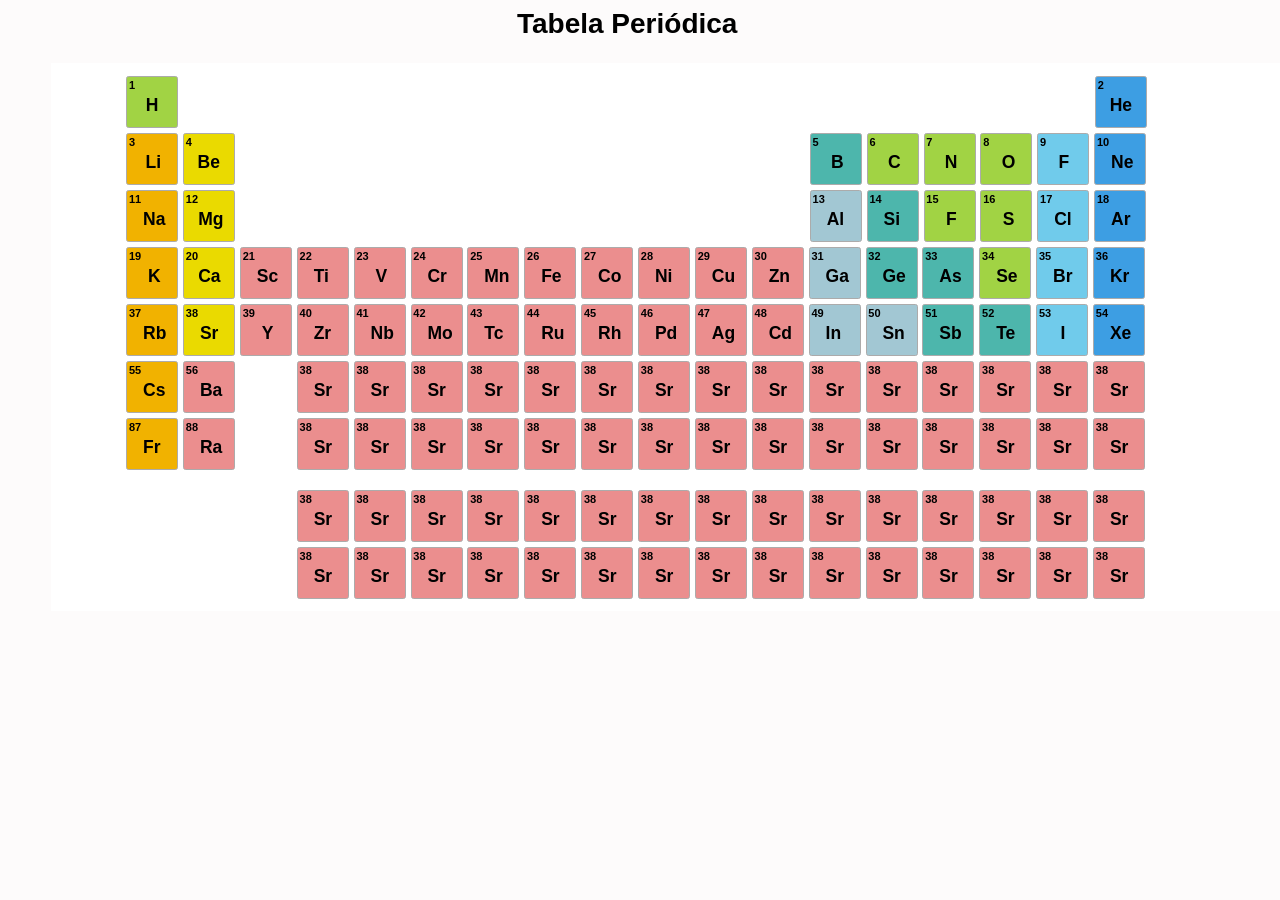
==== index.html @ c2a721d7 "20:00" ====
<html>
<html lang="pt-br">
<head>
    <meta charset="UTF-8">
    </script>
    <link rel="stylesheet" href="styles.css">
    <link rel="preconnect" href="https://fonts.googleapis.com">
    <link rel="preconnect" href="https://fonts.gstatic.com" crossorigin>
    <link href="https://fonts.googleapis.com/css2?family=Roboto:wght@300&display=swap" rel="stylesheet">
    <title>Elementos Quimicos</title>
</head> <!---Head-->
<body>
    <body oncontextmenu="return false" ondragstart="return false" onselectstart="return false"></body>
    <section> 
        <H1>Tabela Periódica</H1>
    </section> <!--Título H1-->
    
<section style="text-align: left;" > 
    <section  Id="Slide" style="background-color: white;" id="tabela" >
<div style="margin-left:6%;margin-top: 1%;margin-bottom: 1%;margin-right: 6%;">
        <div id="naometais">
            <div id="numero">1</div>
            <div style="left: 15%;"  id="unico">H</div>
        </div> <!--Hidrogenio-->
<div id="quadradobranco1">
            <div id="numero"> </div>
            <div id="unico"> </div>
</div> <!--Espaçamento horizontal--->
        <div id="gasesnobres">
            <div id="numero">2</div>
            <div style="left: 5.5%;" id="Elemento">He</div>
        </div><!--Lítio-->
<p style="font-size: 5px;"></p>
    <div>
        <div id="metaisalcalinos">
            <div id="numero">3</div>
            <div id="Li">Li</div>
        </div><!--Lítio-->
        <div id="metaisalcalino-terrosos">
            <div id="numero">4</div>
            <div style="left: 5%;"  id="Be">Be</div>
        </div><!--Berílio-->
    <div id="quadradobranco2">
        <div id="numero"> </div>
        <div id="unico"> </div>
    </div> <!--Segundo espaçamento-->
    <div id="semimetais">
        <div id="numero">5</div>
        <div id="Unico">B</div>
    </div> <!--Boro-->
    <div id="naometais">
        <div id="numero">6</div>
        <div id="unico">C</div>
    </div> <!--Carbono-->
    <div id="naometais">
        <div id="numero">7</div>
        <div id="unico">N</div>
    </div> <!--Nitrogenio-->
    <div id="naometais">
        <div id="numero">8</div>
        <div id="unico">O</div>
    </div> <!--Oxigenio-->
    <div id="halogenios">
        <div id="numero">9</div>
        <div id="unico">F</div>
    </div> <!--Flúor-->
    <div id="gasesnobres">
        <div id="numero">10</div>
        <div id="Elemento">Ne</div>
    </div> <!--Neônio-->
</div>
<p style="font-size: 5px;"></p><!--espaçamento-->
<div id="lado" style="display: block;">
    <div id="metaisalcalinos">
        <div id="numero">11</div>
        <div id="Elemento">Na</div>
    </div> <!--Sódio-->
    <div id="metaisalcalino-terrosos">
        <div id="numero">12</div>
        <div style="left: -6%;" id="Elemento">Mg</div>
    </div><!---Magnésio-->
<div id="quadradobranco2">
        <div id="numero"> </div>
        <div id="unico"> </div>
    </div> <!--Terceiro espaçamento-->
    <div id="outrosmetais">
        <div id="numero">13</div>
        <div id="Elemento">Al</div>
    </div><!---Aluminio-->
    <div id="semimetais">
        <div id="numero">14</div>
        <div id="Elemento">Si</div>
    </div><!---Silício-->
    <div id="naometais">
        <div id="numero">15</div>
        <div style="left: 8.6%;" id="unico">F</div>
    </div><!---Fósforo-->
    <div id="naometais">
        <div id="numero">16</div>
        <div style="left: 8.6%;" id="unico">S</div>
    </div><!---Enxofre-->
    <div id="halogenios">
        <div id="numero">17</div>
        <div id="Elemento">Cl</div>
    </div><!---Cloro-->
    <div id="gasesnobres">
        <div id="numero">18</div>
        <div id="Elemento">Ar</div>
    </div><!---Argônio-->
    <p style="font-size: 5px;"></p>
<p style="font-size: 5px;"></p><!--espaçamento-->
    <div id="metaisalcalinos">
        <div id="numero">19</div>
        <div style="left: 7.6%;" id="unico">K</div>
    </div><!--Potássio-->
    <div id="metaisalcalino-terrosos">
        <div id="numero">20</div>
        <div style="left: -6%;"  id="Elemento">Ca</div>
    </div><!---Cálcio-->
    <div id="metaisdetransicao">
        <div id="numero">21</div>
        <div id="Elemento">Sc</div>
    </div><!---Encândio-->
    <div id="metaisdetransicao">
        <div id="numero">22</div>
        <div id="Elemento">Ti</div>
    </div><!---Titanio-->
    <div id="metaisdetransicao">
        <div id="numero">23</div>
        <div style="left: 7.6%;" id="unico">V</div>
    </div><!---Vanádio-->
    <div id="metaisdetransicao">
        <div id="numero">24</div>
        <div id="Elemento">Cr</div>
    </div><!---Cromo-->
    <div id="metaisdetransicao">
        <div id="numero">25</div>
        <div id="Elemento">Mn</div>
    </div><!---Maganês-->
    <div id="metaisdetransicao">
        <div id="numero">26</div>
        <div id="Elemento">Fe</div>
    </div><!---Ferro-->
    <div id="metaisdetransicao">
        <div id="numero">27</div>
        <div id="Elemento">Co</div>
    </div><!---Cobalto-->
    <div id="metaisdetransicao">
        <div id="numero">28</div>
        <div id="Elemento">Ni</div>
    </div><!---Níquel-->
    <div id="metaisdetransicao">
        <div id="numero">29</div>
        <div id="Elemento">Cu</div>
    </div><!---Cobre-->
    <div id="metaisdetransicao">
        <div id="numero">30</div>
        <div id="Elemento">Zn</div>
    </div><!---Zinco-->
    <div id="outrosmetais">
        <div id="numero">31</div>
        <div id="Elemento">Ga</div>
    </div><!---Gálio-->
    <div id="semimetais">
        <div id="numero">32</div>
        <div id="Elemento">Ge</div>
    </div><!---Germanio-->
    <div id="semimetais">
        <div id="numero">33</div>
        <div id="Elemento">As</div>
    </div><!---Arsênio-->
    <div id="naometais">
        <div id="numero">34</div>
        <div id="Elemento">Se</div>
    </div><!---Selênio-->
    <div id="halogenios">
        <div id="numero">35</div>
        <div id="Elemento">Br</div>
    </div><!---Bromo-->
    <div id="gasesnobres">
        <div id="numero">36</div>
        <div id="Elemento">Kr</div>
    </div><!---Criptônio-->
<p style="font-size: 5px;"></p><!--espaçamento-->
    <div id="metaisalcalinos">
        <div id="numero">37</div>
        <div id="Elemento">Rb</div>
    </div><!--Rubidio-->
    <div id="metaisalcalino-terrosos">
        <div id="numero">38</div>
        <div id="Elemento">Sr</div>
    </div><!---Estrôncio-->
    <div id="metaisdetransicao">
        <div id="numero">39</div>
        <div style="left: 7.6%;" id="unico">Y</div>
    </div><!---Ítrio-->
    <div id="metaisdetransicao">
        <div id="numero">40</div>
        <div id="Elemento">Zr</div>
    </div><!---Zircônio-->
    <div id="metaisdetransicao">
        <div id="numero">41</div>
        <div id="Elemento">Nb</div>
    </div><!---nióbio-->
    <div id="metaisdetransicao">
        <div id="numero">42</div>
        <div id="Elemento">Mo</div>
    </div><!---Molibdênio-->
    <div id="metaisdetransicao">
        <div id="numero">43</div>
        <div id="Elemento">Tc</div>
    </div><!---Tecnésio-->
    <div id="metaisdetransicao">
        <div id="numero">44</div>
        <div id="Elemento">Ru</div>
    </div><!---Rutênio-->
    <div id="metaisdetransicao">
        <div id="numero">45</div>
        <div id="Elemento">Rh</div>
    </div><!---Ródio-->
    <div id="metaisdetransicao">
        <div id="numero">46</div>
        <div id="Elemento">Pd</div>
    </div><!---Paládio-->
    <div id="metaisdetransicao">
        <div id="numero">47</div>
        <div id="Elemento">Ag</div>
    </div><!---Prata-->
    <div id="metaisdetransicao">
        <div id="numero">48</div>
        <div id="Elemento">Cd</div>
    </div><!---Cádmio-->
    <div id="outrosmetais">
        <div id="numero">49</div>
        <div id="Elemento">In</div>
    </div><!---Índio-->
    <div id="outrosmetais">
        <div id="numero">50</div>
        <div id="Elemento">Sn</div>
    </div><!---Estânho-->
    <div id="semimetais">
        <div id="numero">51</div>
        <div id="Elemento">Sb</div>
    </div><!---Antimônio-->
    <div id="semimetais">
        <div id="numero">52</div>
        <div id="Elemento">Te</div>
    </div><!---Telúrio-->
    <div id="halogenios">
        <div id="numero">53</div>
        <div style="left: 12.5%" id="unico">I</div>
    </div><!---Iodo-->
    <div id="gasesnobres">
        <div id="numero">54</div>
        <div id="Elemento">Xe</div>
    </div><!---Xenônio-->

<p style="font-size: 5px;"></p><!--espaçamento-->
    <div id="metaisalcalinos">
        <div id="numero">55</div>
        <div id="Elemento">Cs</div>
    </div><!--Césio-->
    <div id="metaisdetransicao">
        <div id="numero">56</div>
        <div id="Elemento">Ba</div>
    </div><!---Bário-->
    <div id="quadradobranco3">
        <div id="numero"> </div>
        <div id="Elemento"> </div>
    </div><!---Estrôncio-->
    <div id="metaisdetransicao">
        <div id="numero">38</div>
        <div id="Elemento">Sr</div>
    </div><!---Estrôncio-->
    <div id="metaisdetransicao">
        <div id="numero">38</div>
        <div id="Elemento">Sr</div>
    </div><!---Estrôncio-->
    <div id="metaisdetransicao">
        <div id="numero">38</div>
        <div id="Elemento">Sr</div>
    </div><!---Estrôncio-->
    <div id="metaisdetransicao">
        <div id="numero">38</div>
        <div id="Elemento">Sr</div>
    </div><!---Estrôncio-->
    <div id="metaisdetransicao">
        <div id="numero">38</div>
        <div id="Elemento">Sr</div>
    </div><!---Estrôncio-->
    <div id="metaisdetransicao">
        <div id="numero">38</div>
        <div id="Elemento">Sr</div>
    </div><!---Estrôncio-->
    <div id="metaisdetransicao">
        <div id="numero">38</div>
        <div id="Elemento">Sr</div>
    </div><!---Estrôncio-->
    <div id="metaisdetransicao">
        <div id="numero">38</div>
        <div id="Elemento">Sr</div>
    </div><!---Estrôncio-->
    <div id="metaisdetransicao">
        <div id="numero">38</div>
        <div id="Elemento">Sr</div>
    </div><!---Estrôncio-->
    <div id="metaisdetransicao">
        <div id="numero">38</div>
        <div id="Elemento">Sr</div>
    </div><!---Estrôncio-->
    <div id="metaisdetransicao">
        <div id="numero">38</div>
        <div id="Elemento">Sr</div>
    </div><!---Estrôncio-->
    <div id="metaisdetransicao">
        <div id="numero">38</div>
        <div id="Elemento">Sr</div>
    </div><!---Estrôncio-->
    <div id="metaisdetransicao">
        <div id="numero">38</div>
        <div id="Elemento">Sr</div>
    </div><!---Estrôncio-->
    <div id="metaisdetransicao">
        <div id="numero">38</div>
        <div id="Elemento">Sr</div>
    </div><!---Estrôncio-->
    <div id="metaisdetransicao">
        <div id="numero">38</div>
        <div id="Elemento">Sr</div>
    </div><!---Estrôncio-->
<p style="font-size: 5px;"></p><!--espaçamento-->
    <div id="metaisalcalinos">
        <div id="numero">87</div>
        <div id="Elemento">Fr</div>
    </div><!--Francio-->
    <div id="metaisdetransicao">
        <div id="numero">88</div>
        <div id="Elemento">Ra</div>
    </div><!---Rádio-->
    <div id="quadradobranco3">
        <div id="numero"> </div>
        <div id="Elemento"> </div>
    </div><!---Estrôncio-->
    <div id="metaisdetransicao">
        <div id="numero">38</div>
        <div id="Elemento">Sr</div>
    </div><!---Estrôncio-->
    <div id="metaisdetransicao">
        <div id="numero">38</div>
        <div id="Elemento">Sr</div>
    </div><!---Estrôncio-->
    <div id="metaisdetransicao">
        <div id="numero">38</div>
        <div id="Elemento">Sr</div>
    </div><!---Estrôncio-->
    <div id="metaisdetransicao">
        <div id="numero">38</div>
        <div id="Elemento">Sr</div>
    </div><!---Estrôncio-->
    <div id="metaisdetransicao">
        <div id="numero">38</div>
        <div id="Elemento">Sr</div>
    </div><!---Estrôncio-->
    <div id="metaisdetransicao">
        <div id="numero">38</div>
        <div id="Elemento">Sr</div>
    </div><!---Estrôncio-->
    <div id="metaisdetransicao">
        <div id="numero">38</div>
        <div id="Elemento">Sr</div>
    </div><!---Estrôncio-->
    <div id="metaisdetransicao">
        <div id="numero">38</div>
        <div id="Elemento">Sr</div>
    </div><!---Estrôncio-->
    <div id="metaisdetransicao">
        <div id="numero">38</div>
        <div id="Elemento">Sr</div>
    </div><!---Estrôncio-->
    <div id="metaisdetransicao">
        <div id="numero">38</div>
        <div id="Elemento">Sr</div>
    </div><!---Estrôncio-->
    <div id="metaisdetransicao">
        <div id="numero">38</div>
        <div id="Elemento">Sr</div>
    </div><!---Estrôncio-->
    <div id="metaisdetransicao">
        <div id="numero">38</div>
        <div id="Elemento">Sr</div>
    </div><!---Estrôncio-->
    <div id="metaisdetransicao">
        <div id="numero">38</div>
        <div id="Elemento">Sr</div>
    </div><!---Estrôncio-->
    <div id="metaisdetransicao">
        <div id="numero">38</div>
        <div id="Elemento">Sr</div>
    </div><!---Estrôncio-->
    <div id="metaisdetransicao">
        <div id="numero">38</div>
        <div id="Elemento">Sr</div>
    </div><!---Estrôncio-->
<p style="font-size: 20px;"></p><!--espaçamento-->
<div id="quadradobranco3">
    <div id="numero"> </div>
    <div id="Elemento"> </div>
</div><!---Rádio-->
<div id="quadradobranco3">
    <div id="numero"> </div>
    <div id="Elemento"> </div>
</div><!---Estrôncio-->
<div id="quadradobranco3">
    <div id="numero"> </div>
    <div id="Elemento"> </div>
</div><!---Estrôncio-->
<div id="metaisdetransicao">
    <div id="numero">38</div>
    <div id="Elemento">Sr</div>
</div><!---Estrôncio-->
<div id="metaisdetransicao">
    <div id="numero">38</div>
    <div id="Elemento">Sr</div>
</div><!---Estrôncio-->
<div id="metaisdetransicao">
    <div id="numero">38</div>
    <div id="Elemento">Sr</div>
</div><!---Estrôncio-->
<div id="metaisdetransicao">
    <div id="numero">38</div>
    <div id="Elemento">Sr</div>
</div><!---Estrôncio-->
<div id="metaisdetransicao">
    <div id="numero">38</div>
    <div id="Elemento">Sr</div>
</div><!---Estrôncio-->
<div id="metaisdetransicao">
    <div id="numero">38</div>
    <div id="Elemento">Sr</div>
</div><!---Estrôncio-->
<div id="metaisdetransicao">
    <div id="numero">38</div>
    <div id="Elemento">Sr</div>
</div><!---Estrôncio-->
<div id="metaisdetransicao">
    <div id="numero">38</div>
    <div id="Elemento">Sr</div>
</div><!---Estrôncio-->
<div id="metaisdetransicao">
    <div id="numero">38</div>
    <div id="Elemento">Sr</div>
</div><!---Estrôncio-->
<div id="metaisdetransicao">
    <div id="numero">38</div>
    <div id="Elemento">Sr</div>
</div><!---Estrôncio-->
<div id="metaisdetransicao">
    <div id="numero">38</div>
    <div id="Elemento">Sr</div>
</div><!---Estrôncio-->
<div id="metaisdetransicao">
    <div id="numero">38</div>
    <div id="Elemento">Sr</div>
</div><!---Estrôncio-->
<div id="metaisdetransicao">
    <div id="numero">38</div>
    <div id="Elemento">Sr</div>
</div><!---Estrôncio-->
<div id="metaisdetransicao">
    <div id="numero">38</div>
    <div id="Elemento">Sr</div>
</div><!---Estrôncio-->
<div id="metaisdetransicao">
    <div id="numero">38</div>
    <div id="Elemento">Sr</div>
</div><!---Estrôncio-->
<p style="font-size: 5px;"></p><!--espaçamento-->
<div id="quadradobranco3">
    <div id="numero"> </div>
    <div id="Elemento"> </div>
</div><!---Rádio-->
<div id="quadradobranco3">
    <div id="numero"> </div>
    <div id="Elemento"> </div>
</div><!---Estrôncio-->
<div id="quadradobranco3">
    <div id="numero"> </div>
    <div id="Elemento"> </div>
</div><!---Estrôncio-->
<div id="metaisdetransicao">
    <div id="numero">38</div>
    <div id="Elemento">Sr</div>
</div><!---Estrôncio-->
<div id="metaisdetransicao">
    <div id="numero">38</div>
    <div id="Elemento">Sr</div>
</div><!---Estrôncio-->
<div id="metaisdetransicao">
    <div id="numero">38</div>
    <div id="Elemento">Sr</div>
</div><!---Estrôncio-->
<div id="metaisdetransicao">
    <div id="numero">38</div>
    <div id="Elemento">Sr</div>
</div><!---Estrôncio-->
<div id="metaisdetransicao">
    <div id="numero">38</div>
    <div id="Elemento">Sr</div>
</div><!---Estrôncio-->
<div id="metaisdetransicao">
    <div id="numero">38</div>
    <div id="Elemento">Sr</div>
</div><!---Estrôncio-->
<div id="metaisdetransicao">
    <div id="numero">38</div>
    <div id="Elemento">Sr</div>
</div><!---Estrôncio-->
<div id="metaisdetransicao">
    <div id="numero">38</div>
    <div id="Elemento">Sr</div>
</div><!---Estrôncio-->
<div id="metaisdetransicao">
    <div id="numero">38</div>
    <div id="Elemento">Sr</div>
</div><!---Estrôncio-->
<div id="metaisdetransicao">
    <div id="numero">38</div>
    <div id="Elemento">Sr</div>
</div><!---Estrôncio-->
<div id="metaisdetransicao">
    <div id="numero">38</div>
    <div id="Elemento">Sr</div>
</div><!---Estrôncio-->
<div id="metaisdetransicao">
    <div id="numero">38</div>
    <div id="Elemento">Sr</div>
</div><!---Estrôncio-->
<div id="metaisdetransicao">
    <div id="numero">38</div>
    <div id="Elemento">Sr</div>
</div><!---Estrôncio-->
<div id="metaisdetransicao">
    <div id="numero">38</div>
    <div id="Elemento">Sr</div>
</div><!---Estrôncio-->
<div id="metaisdetransicao">
    <div id="numero">38</div>
    <div id="Elemento">Sr</div>
</div><!---Estrôncio-->
              
    
</div>
        


</div>

</section>
</section>

</body>
</html>
---- styles.css ----
@import url('https://fonts.googleapis.com/css2?family=Roboto:wght@300&display=swap');
html{font-weight: bold; font-family: 'OpenSans', sans-serif; }
h1{text-align: center;font-size: 28px;}
div{display: inline-block;font-size: 17.5px; }
body{background-color: rgb(253, 251, 251); margin-right: 6%; margin-left: 4%;}
#tabela{position: relative;}
#slide{min-width: 1250; /* força largura minima de 1024px*/}
#naometais:hover{background-color: rgba(0, 0, 0, 0.308); ;}
#naometais{

border-style: solid;
    border-color: rgb(172, 171, 171);
    border-bottom-width: 1;
    border-top-width: 1;
    border-right-width: 1;
    border-left-width: 1;
    width: 50px;
    height: 50px;
    background-color: #A1D344;
    border-radius: 5%;}
#metaisalcalinos{
    border-style: solid;
    border-color: rgb(172, 171, 171);
    border-bottom-width: 1;
    border-top-width: 01;
    border-right-width: 1;
    border-left-width: 1;
    width: 50px;
    height: 50px;
    background-color: #F1B200;
    border-radius: 5%;}
#metaisalcalino-terrosos{
    border-style: solid;
    border-color: rgb(172, 171, 171);
    border-bottom-width: 1;
    border-top-width: 1;
    border-right-width: 1;
    border-left-width: 1;
    width: 50px;
    height: 50px;
    background-color: #EADA00;
    border-radius: 5%;}
#metaisdetransicao{
    border-style: solid;
    border-color: rgb(172, 171, 171);
    border-bottom-width: 1;
    border-top-width: 1;
    border-right-width: 1;
    border-left-width: 1;
    width: 50px;
    height: 50px;
    background-color: #EB8E8E;
    border-radius: 5%;}
#outrosmetais{
    border-style: solid;
    border-color: rgb(172, 171, 171);
    border-bottom-width: 1;
    border-top-width: 1;
    border-right-width: 1;
    border-left-width: 1;
    width: 50px;
    height: 50px;
    background-color: #A2C7D3;
    border-radius: 5%;}
#semimetais{
    border-style: solid;
    border-color: rgb(172, 171, 171);
    border-bottom-width: 1;
    border-top-width: 1;
    border-right-width: 1;
    border-left-width: 1;
    width: 50px;
    height: 50px;
    background-color: #4DB6AC;
    border-radius: 5%;}
#semimetais{
    border-style: solid;
    border-color: rgb(172, 171, 171);
    border-bottom-width: 1;
    border-top-width: 1;
    border-right-width: 1;
    border-left-width: 1;
    width: 50px;
    height: 50px;
    background-color: #4DB6AC;
    border-radius: 5%;}
#gasesnobres{
    border-style: solid;
    border-color: rgb(172, 171, 171);
    border-bottom-width: 1;
    border-top-width: 1;
    border-right-width: 1;
    border-left-width: 1;
    width: 50px;
    height: 50px;
    background-color: #3D9EE3;
    border-radius: 5%;}
#halogenios{
    border-style: solid;
    border-color: rgb(172, 171, 171);
    border-bottom-width: 1;
    border-top-width: 1;
    border-right-width: 1;
    border-left-width: 1;
    width: 50px;
    height: 50px;
    background-color: #70CBEB;
    border-radius: 5%;}
#numero{
    position: relative;
    left: 3.5%;
    top: -8%;
    font-size: 11px;
    text-align: left;
    color: black;
    text-decoration: none;}
#unico{
    text-align: center;
    color: black;
    position: relative;
    top: 36%;
    left: 18.6%;}
#quadradobranco1{
        width: 905px;
        height: 50px;
        border-style: solid;
        background-color: white;
        border-style: solid;
        border-color: white;
        border-bottom-width: 1;
        border-top-width: 1;
        border-right-width: 1;
        border-left-width: 1;}
#quadradobranco2{
        width: 563px;
        height: 50px;
        background-color: white;
        border-style: solid;
        border-color: white;
        border-bottom-width: 1;
        border-top-width: 1;
        border-right-width: 1;
        border-left-width: 1;}
#quadradobranco3{
        width: 50px;
        height: 50px;
        background-color: white;
        border-style: solid;
        border-color: white;
        border-bottom-width: 1;
        border-top-width: 1;
        border-right-width: 1;
        border-left-width: 1;}
#circuloli{
        width: 50px;
        height: 50px;
        background-color: #EADA00;
        border-radius: 5%;}
#circulobe{
    width: 50px;
    height: 50px;
    background-color: #EADA00;
    border-radius: 5%;}
#Li{
    text-align: center;
    color: black;
    position: relative;
    top: 36%;
    left: 14.6%;}

#Be{
    text-align: center;
    color: black;
    position: relative;
    top: 36%;
    left: 14.6%;}
#Elemento{
    text-align: center;
    color: black;
    position: relative;
    top: 36%;
right: 2.6%;}
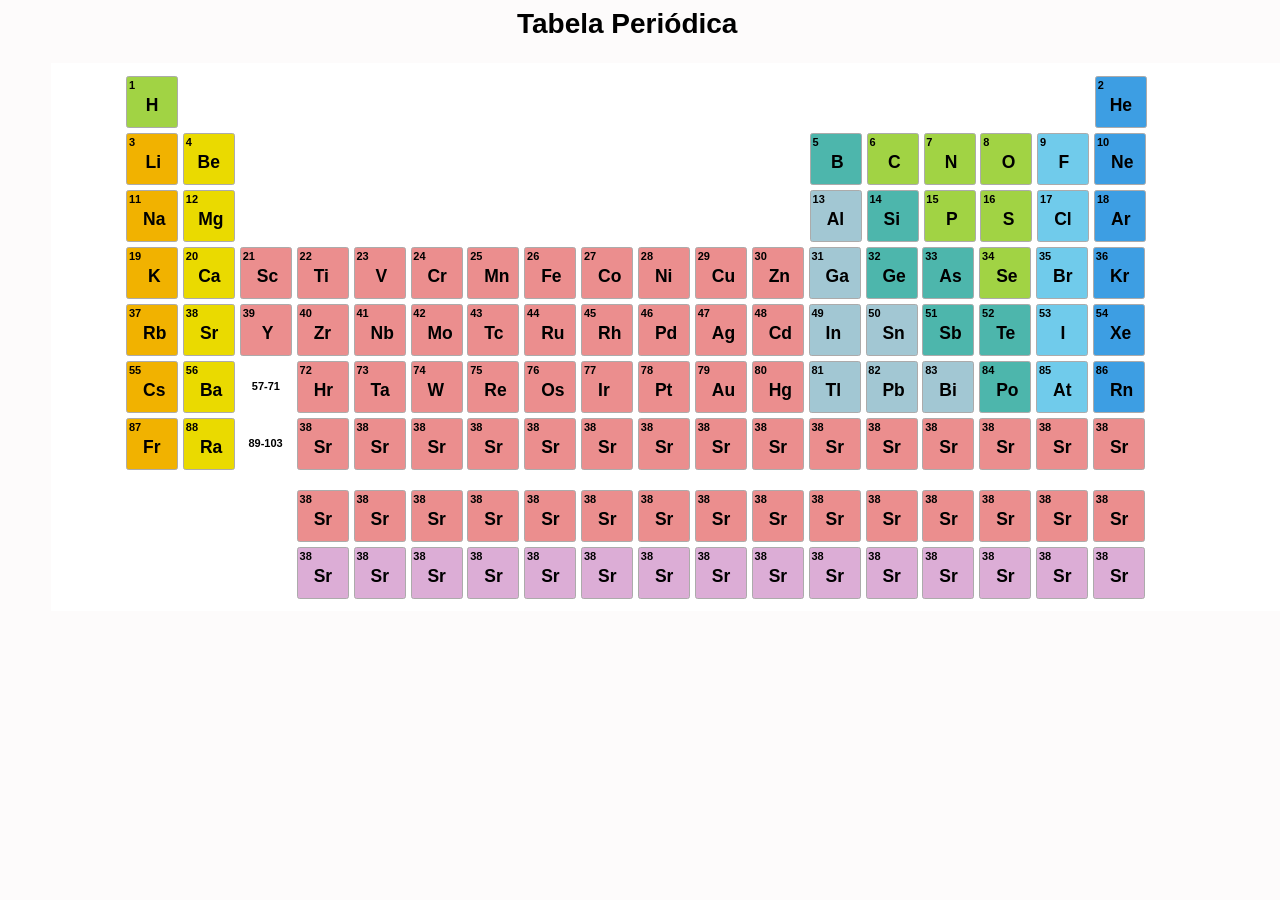
==== commit ab6f8f6e: "21:12" ====
--- a/index.html
+++ b/index.html
@@ -29,7 +29,7 @@
         <div id="gasesnobres">
             <div id="numero">2</div>
             <div style="left: 5.5%;" id="Elemento">He</div>
-        </div><!--Lítio-->
+        </div><!--Hélio-->
 <p style="font-size: 5px;"></p>
     <div>
         <div id="metaisalcalinos">
@@ -93,7 +93,7 @@
     </div><!---Silício-->
     <div id="naometais">
         <div id="numero">15</div>
-        <div style="left: 8.6%;" id="unico">F</div>
+        <div style="left: 8.6%;" id="unico">P</div>
     </div><!---Fósforo-->
     <div id="naometais">
         <div id="numero">16</div>
@@ -260,86 +260,86 @@
         <div id="numero">55</div>
         <div id="Elemento">Cs</div>
     </div><!--Césio-->
-    <div id="metaisdetransicao">
+    <div id="metaisalcalino-terrosos">
         <div id="numero">56</div>
         <div id="Elemento">Ba</div>
     </div><!---Bário-->
     <div id="quadradobranco3">
-        <div id="numero"> </div>
+        <div style="top: 25%;" id="numero">   57-71</div>
         <div id="Elemento"> </div>
-    </div><!---Estrôncio-->
-    <div id="metaisdetransicao">
-        <div id="numero">38</div>
-        <div id="Elemento">Sr</div>
-    </div><!---Estrôncio-->
-    <div id="metaisdetransicao">
-        <div id="numero">38</div>
-        <div id="Elemento">Sr</div>
-    </div><!---Estrôncio-->
-    <div id="metaisdetransicao">
-        <div id="numero">38</div>
-        <div id="Elemento">Sr</div>
-    </div><!---Estrôncio-->
-    <div id="metaisdetransicao">
-        <div id="numero">38</div>
-        <div id="Elemento">Sr</div>
-    </div><!---Estrôncio-->
-    <div id="metaisdetransicao">
-        <div id="numero">38</div>
-        <div id="Elemento">Sr</div>
-    </div><!---Estrôncio-->
-    <div id="metaisdetransicao">
-        <div id="numero">38</div>
-        <div id="Elemento">Sr</div>
-    </div><!---Estrôncio-->
-    <div id="metaisdetransicao">
-        <div id="numero">38</div>
-        <div id="Elemento">Sr</div>
-    </div><!---Estrôncio-->
-    <div id="metaisdetransicao">
-        <div id="numero">38</div>
-        <div id="Elemento">Sr</div>
-    </div><!---Estrôncio-->
-    <div id="metaisdetransicao">
-        <div id="numero">38</div>
-        <div id="Elemento">Sr</div>
-    </div><!---Estrôncio-->
-    <div id="metaisdetransicao">
-        <div id="numero">38</div>
-        <div id="Elemento">Sr</div>
-    </div><!---Estrôncio-->
-    <div id="metaisdetransicao">
-        <div id="numero">38</div>
-        <div id="Elemento">Sr</div>
-    </div><!---Estrôncio-->
-    <div id="metaisdetransicao">
-        <div id="numero">38</div>
-        <div id="Elemento">Sr</div>
-    </div><!---Estrôncio-->
-    <div id="metaisdetransicao">
-        <div id="numero">38</div>
-        <div id="Elemento">Sr</div>
-    </div><!---Estrôncio-->
-    <div id="metaisdetransicao">
-        <div id="numero">38</div>
-        <div id="Elemento">Sr</div>
-    </div><!---Estrôncio-->
-    <div id="metaisdetransicao">
-        <div id="numero">38</div>
-        <div id="Elemento">Sr</div>
-    </div><!---Estrôncio-->
+    </div><!--espaçamento-->
+    <div id="metaisdetransicao">
+        <div id="numero">72</div>
+        <div id="Elemento">Hr</div>
+    </div><!---Háfnio-->
+    <div id="metaisdetransicao">
+        <div id="numero">73</div>
+        <div id="Elemento">Ta</div>
+    </div><!---Tântalo-->
+    <div id="metaisdetransicao">
+        <div id="numero">74</div>
+        <div id="Elemento">W</div>
+    </div><!---Tungstênio-->
+    <div id="metaisdetransicao">
+        <div id="numero">75</div>
+        <div id="Elemento">Re</div>
+    </div><!---Rênio-->
+    <div id="metaisdetransicao">
+        <div id="numero">76</div>
+        <div id="Elemento">Os</div>
+    </div><!---Ósmio-->
+    <div id="metaisdetransicao">
+        <div id="numero">77</div>
+        <div id="Elemento">Ir</div>
+    </div><!---Iridio-->
+    <div id="metaisdetransicao">
+        <div id="numero">78</div>
+        <div id="Elemento">Pt</div>
+    </div><!---Platina-->
+    <div id="metaisdetransicao">
+        <div id="numero">79</div>
+        <div id="Elemento">Au</div>
+    </div><!---Ouro-->
+    <div id="metaisdetransicao">
+        <div id="numero">80</div>
+        <div id="Elemento">Hg</div>
+    </div><!---Mercúrio-->
+    <div id="outrosmetais">
+        <div id="numero">81</div>
+        <div id="Elemento">Tl</div>
+    </div><!---Tálio-->
+    <div id="outrosmetais">
+        <div id="numero">82</div>
+        <div id="Elemento">Pb</div>
+    </div><!---Chumbo-->
+    <div id="outrosmetais">
+        <div id="numero">83</div>
+        <div id="Elemento">Bi</div>
+    </div><!---Bismuto-->
+    <div id="semimetais">
+        <div id="numero">84</div>
+        <div id="Elemento">Po</div>
+    </div><!---Polónio-->
+    <div id="halogenios">
+        <div id="numero">85</div>
+        <div id="Elemento">At</div>
+    </div><!---Ástato-->
+    <div id="gasesnobres">
+        <div id="numero">86</div>
+        <div id="Elemento">Rn</div>
+    </div><!---Radônio-->
 <p style="font-size: 5px;"></p><!--espaçamento-->
     <div id="metaisalcalinos">
         <div id="numero">87</div>
         <div id="Elemento">Fr</div>
     </div><!--Francio-->
-    <div id="metaisdetransicao">
+    <div id="metaisalcalino-terrosos">
         <div id="numero">88</div>
         <div id="Elemento">Ra</div>
     </div><!---Rádio-->
     <div id="quadradobranco3">
-        <div id="numero"> </div>
-        <div id="Elemento"> </div>
+        <div style="top: 25%; left:15%" id="numero">89-103</div>
+        <div id="Elemento"></div>
     </div><!---Estrôncio-->
     <div id="metaisdetransicao">
         <div id="numero">38</div>
@@ -487,63 +487,63 @@
     <div id="numero"> </div>
     <div id="Elemento"> </div>
 </div><!---Estrôncio-->
-<div id="metaisdetransicao">
-    <div id="numero">38</div>
-    <div id="Elemento">Sr</div>
-</div><!---Estrôncio-->
-<div id="metaisdetransicao">
-    <div id="numero">38</div>
-    <div id="Elemento">Sr</div>
-</div><!---Estrôncio-->
-<div id="metaisdetransicao">
-    <div id="numero">38</div>
-    <div id="Elemento">Sr</div>
-</div><!---Estrôncio-->
-<div id="metaisdetransicao">
-    <div id="numero">38</div>
-    <div id="Elemento">Sr</div>
-</div><!---Estrôncio-->
-<div id="metaisdetransicao">
-    <div id="numero">38</div>
-    <div id="Elemento">Sr</div>
-</div><!---Estrôncio-->
-<div id="metaisdetransicao">
-    <div id="numero">38</div>
-    <div id="Elemento">Sr</div>
-</div><!---Estrôncio-->
-<div id="metaisdetransicao">
-    <div id="numero">38</div>
-    <div id="Elemento">Sr</div>
-</div><!---Estrôncio-->
-<div id="metaisdetransicao">
-    <div id="numero">38</div>
-    <div id="Elemento">Sr</div>
-</div><!---Estrôncio-->
-<div id="metaisdetransicao">
-    <div id="numero">38</div>
-    <div id="Elemento">Sr</div>
-</div><!---Estrôncio-->
-<div id="metaisdetransicao">
-    <div id="numero">38</div>
-    <div id="Elemento">Sr</div>
-</div><!---Estrôncio-->
-<div id="metaisdetransicao">
-    <div id="numero">38</div>
-    <div id="Elemento">Sr</div>
-</div><!---Estrôncio-->
-<div id="metaisdetransicao">
-    <div id="numero">38</div>
-    <div id="Elemento">Sr</div>
-</div><!---Estrôncio-->
-<div id="metaisdetransicao">
-    <div id="numero">38</div>
-    <div id="Elemento">Sr</div>
-</div><!---Estrôncio-->
-<div id="metaisdetransicao">
-    <div id="numero">38</div>
-    <div id="Elemento">Sr</div>
-</div><!---Estrôncio-->
-<div id="metaisdetransicao">
+<div id="actinidios">
+    <div id="numero">38</div>
+    <div id="Elemento">Sr</div>
+</div><!---Estrôncio-->
+<div id="actinidios">
+    <div id="numero">38</div>
+    <div id="Elemento">Sr</div>
+</div><!---Estrôncio-->
+<div id="actinidios">
+    <div id="numero">38</div>
+    <div id="Elemento">Sr</div>
+</div><!---Estrôncio-->
+<div id="actinidios">
+    <div id="numero">38</div>
+    <div id="Elemento">Sr</div>
+</div><!---Estrôncio-->
+<div id="actinidios">
+    <div id="numero">38</div>
+    <div id="Elemento">Sr</div>
+</div><!---Estrôncio-->
+<div id="actinidios">
+    <div id="numero">38</div>
+    <div id="Elemento">Sr</div>
+</div><!---Estrôncio-->
+<div id="actinidios">
+    <div id="numero">38</div>
+    <div id="Elemento">Sr</div>
+</div><!---Estrôncio-->
+<div id="actinidios">
+    <div id="numero">38</div>
+    <div id="Elemento">Sr</div>
+</div><!---Estrôncio-->
+<div id="actinidios">
+    <div id="numero">38</div>
+    <div id="Elemento">Sr</div>
+</div><!---Estrôncio-->
+<div id="actinidios">
+    <div id="numero">38</div>
+    <div id="Elemento">Sr</div>
+</div><!---Estrôncio-->
+<div id="actinidios">
+    <div id="numero">38</div>
+    <div id="Elemento">Sr</div>
+</div><!---Estrôncio-->
+<div id="actinidios">
+    <div id="numero">38</div>
+    <div id="Elemento">Sr</div>
+</div><!---Estrôncio-->
+<div id="actinidios">
+    <div id="numero">38</div>
+    <div id="Elemento">Sr</div>
+</div><!---Estrôncio-->
+<div id="actinidios">
+    <div id="numero">38</div>
+    <div id="Elemento">Sr</div>
+</div><!---Estrôncio-->
+<div id="actinidios">
     <div id="numero">38</div>
     <div id="Elemento">Sr</div>
 </div><!---Estrôncio-->
--- a/styles.css
+++ b/styles.css
@@ -179,4 +179,26 @@
     color: black;
     position: relative;
     top: 36%;
-right: 2.6%;}+right: 2.6%;}
+#lantanideos{
+    border-style: solid;
+    border-color: rgb(172, 171, 171);
+    border-bottom-width: 1;
+    border-top-width: 1;
+    border-right-width: 1;
+    border-left-width: 1;
+    width: 50px;
+    height: 50px;
+    background-color: #90E3E9;
+    border-radius: 5%;}
+#actinidios{
+    border-style: solid;
+    border-color: rgb(172, 171, 171);
+    border-bottom-width: 1;
+    border-top-width: 1;
+    border-right-width: 1;
+    border-left-width: 1;
+    width: 50px;
+    height: 50px;
+    background-color: #DCADD6;
+    border-radius: 5%;}
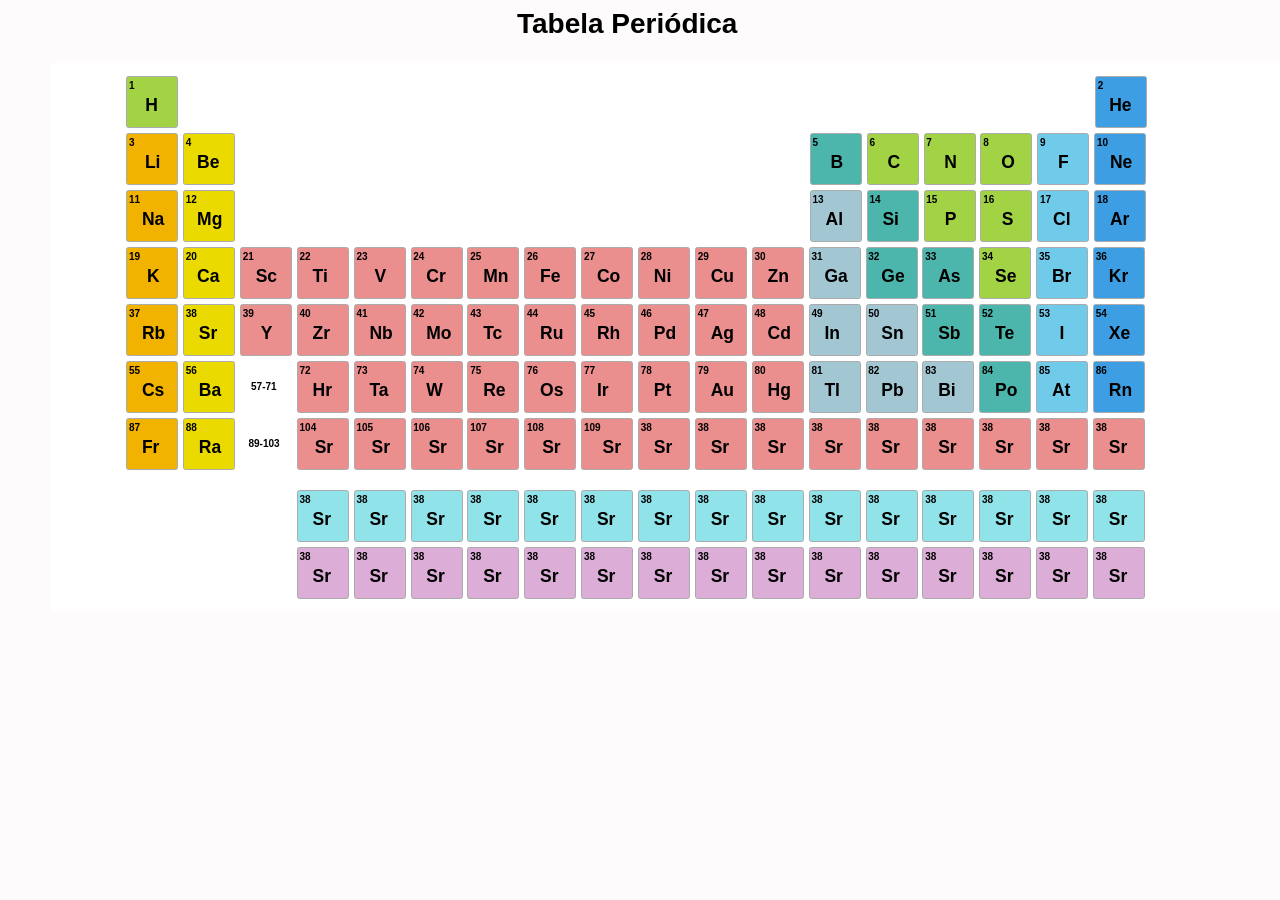
==== commit 2c7108c5: "23:31" ====
--- a/index.html
+++ b/index.html
@@ -342,27 +342,27 @@
         <div id="Elemento"></div>
     </div><!---Estrôncio-->
     <div id="metaisdetransicao">
-        <div id="numero">38</div>
-        <div id="Elemento">Sr</div>
-    </div><!---Estrôncio-->
-    <div id="metaisdetransicao">
-        <div id="numero">38</div>
-        <div id="Elemento">Sr</div>
-    </div><!---Estrôncio-->
-    <div id="metaisdetransicao">
-        <div id="numero">38</div>
-        <div id="Elemento">Sr</div>
-    </div><!---Estrôncio-->
-    <div id="metaisdetransicao">
-        <div id="numero">38</div>
-        <div id="Elemento">Sr</div>
-    </div><!---Estrôncio-->
-    <div id="metaisdetransicao">
-        <div id="numero">38</div>
-        <div id="Elemento">Sr</div>
-    </div><!---Estrôncio-->
-    <div id="metaisdetransicao">
-        <div id="numero">38</div>
+        <div id="numero">104</div>
+        <div id="centoactinidios">Sr</div>
+    </div><!---Estrôncio-->
+    <div id="metaisdetransicao">
+        <div id="numero">105</div>
+        <div id="centoactinidios">Sr</div>
+    </div><!---Estrôncio-->
+    <div id="metaisdetransicao">
+        <div id="numero">106</div>
+        <div id="centoactinidios">Sr</div>
+    </div><!---Estrôncio-->
+    <div id="metaisdetransicao">
+        <div id="numero">107</div>
+        <div id="centoactinidios">Sr</div>
+    </div><!---Estrôncio-->
+    <div id="metaisdetransicao">
+        <div id="numero">108</div>
+        <div id="centoactinidios">Sr</div>
+    </div><!---Estrôncio-->
+    <div id="metaisdetransicao">
+        <div id="numero">109</div>
         <div id="Elemento">Sr</div>
     </div><!---Estrôncio-->
     <div id="metaisdetransicao">
@@ -414,63 +414,63 @@
     <div id="numero"> </div>
     <div id="Elemento"> </div>
 </div><!---Estrôncio-->
-<div id="metaisdetransicao">
-    <div id="numero">38</div>
-    <div id="Elemento">Sr</div>
-</div><!---Estrôncio-->
-<div id="metaisdetransicao">
-    <div id="numero">38</div>
-    <div id="Elemento">Sr</div>
-</div><!---Estrôncio-->
-<div id="metaisdetransicao">
-    <div id="numero">38</div>
-    <div id="Elemento">Sr</div>
-</div><!---Estrôncio-->
-<div id="metaisdetransicao">
-    <div id="numero">38</div>
-    <div id="Elemento">Sr</div>
-</div><!---Estrôncio-->
-<div id="metaisdetransicao">
-    <div id="numero">38</div>
-    <div id="Elemento">Sr</div>
-</div><!---Estrôncio-->
-<div id="metaisdetransicao">
-    <div id="numero">38</div>
-    <div id="Elemento">Sr</div>
-</div><!---Estrôncio-->
-<div id="metaisdetransicao">
-    <div id="numero">38</div>
-    <div id="Elemento">Sr</div>
-</div><!---Estrôncio-->
-<div id="metaisdetransicao">
-    <div id="numero">38</div>
-    <div id="Elemento">Sr</div>
-</div><!---Estrôncio-->
-<div id="metaisdetransicao">
-    <div id="numero">38</div>
-    <div id="Elemento">Sr</div>
-</div><!---Estrôncio-->
-<div id="metaisdetransicao">
-    <div id="numero">38</div>
-    <div id="Elemento">Sr</div>
-</div><!---Estrôncio-->
-<div id="metaisdetransicao">
-    <div id="numero">38</div>
-    <div id="Elemento">Sr</div>
-</div><!---Estrôncio-->
-<div id="metaisdetransicao">
-    <div id="numero">38</div>
-    <div id="Elemento">Sr</div>
-</div><!---Estrôncio-->
-<div id="metaisdetransicao">
-    <div id="numero">38</div>
-    <div id="Elemento">Sr</div>
-</div><!---Estrôncio-->
-<div id="metaisdetransicao">
-    <div id="numero">38</div>
-    <div id="Elemento">Sr</div>
-</div><!---Estrôncio-->
-<div id="metaisdetransicao">
+<div id="lantanideos">
+    <div id="numero">38</div>
+    <div id="Elemento">Sr</div>
+</div><!---Estrôncio-->
+<div id="lantanideos">
+    <div id="numero">38</div>
+    <div id="Elemento">Sr</div>
+</div><!---Estrôncio-->
+<div id="lantanideos">
+    <div id="numero">38</div>
+    <div id="Elemento">Sr</div>
+</div><!---Estrôncio-->
+<div id="lantanideos">
+    <div id="numero">38</div>
+    <div id="Elemento">Sr</div>
+</div><!---Estrôncio-->
+<div id="lantanideos">
+    <div id="numero">38</div>
+    <div id="Elemento">Sr</div>
+</div><!---Estrôncio-->
+<div id="lantanideos">
+    <div id="numero">38</div>
+    <div id="Elemento">Sr</div>
+</div><!---Estrôncio-->
+<div id="lantanideos">
+    <div id="numero">38</div>
+    <div id="Elemento">Sr</div>
+</div><!---Estrôncio-->
+<div id="lantanideos">
+    <div id="numero">38</div>
+    <div id="Elemento">Sr</div>
+</div><!---Estrôncio-->
+<div id="lantanideos">
+    <div id="numero">38</div>
+    <div id="Elemento">Sr</div>
+</div><!---Estrôncio-->
+<div id="lantanideos">
+    <div id="numero">38</div>
+    <div id="Elemento">Sr</div>
+</div><!---Estrôncio-->
+<div id="lantanideos">
+    <div id="numero">38</div>
+    <div id="Elemento">Sr</div>
+</div><!---Estrôncio-->
+<div id="lantanideos">
+    <div id="numero">38</div>
+    <div id="Elemento">Sr</div>
+</div><!---Estrôncio-->
+<div id="lantanideos">
+    <div id="numero">38</div>
+    <div id="Elemento">Sr</div>
+</div><!---Estrôncio-->
+<div id="lantanideos">
+    <div id="numero">38</div>
+    <div id="Elemento">Sr</div>
+</div><!---Estrôncio-->
+<div id="lantanideos">
     <div id="numero">38</div>
     <div id="Elemento">Sr</div>
 </div><!---Estrôncio-->
--- a/styles.css
+++ b/styles.css
@@ -106,14 +106,7 @@
     height: 50px;
     background-color: #70CBEB;
     border-radius: 5%;}
-#numero{
-    position: relative;
-    left: 3.5%;
-    top: -8%;
-    font-size: 11px;
-    text-align: left;
-    color: black;
-    text-decoration: none;}
+
 #unico{
     text-align: center;
     color: black;
@@ -175,11 +168,18 @@
     top: 36%;
     left: 14.6%;}
 #Elemento{
-    text-align: center;
-    color: black;
-    position: relative;
-    top: 36%;
-right: 2.6%;}
+    color: black;
+    position: relative;
+    top: 36%;
+    right: 2.6%;}
+#numero{
+    position: relative;
+    left: 3.5%;
+    top: -8%;
+    font-size: 10px;
+    color: black;
+    text-decoration: none ;
+}
 #lantanideos{
     border-style: solid;
     border-color: rgb(172, 171, 171);
@@ -202,3 +202,9 @@
     height: 50px;
     background-color: #DCADD6;
     border-radius: 5%;}
+#centoactinidios{
+    text-align: center;
+    color: black;
+    position: relative;
+    top: 36%;
+    right: 9.5%;}
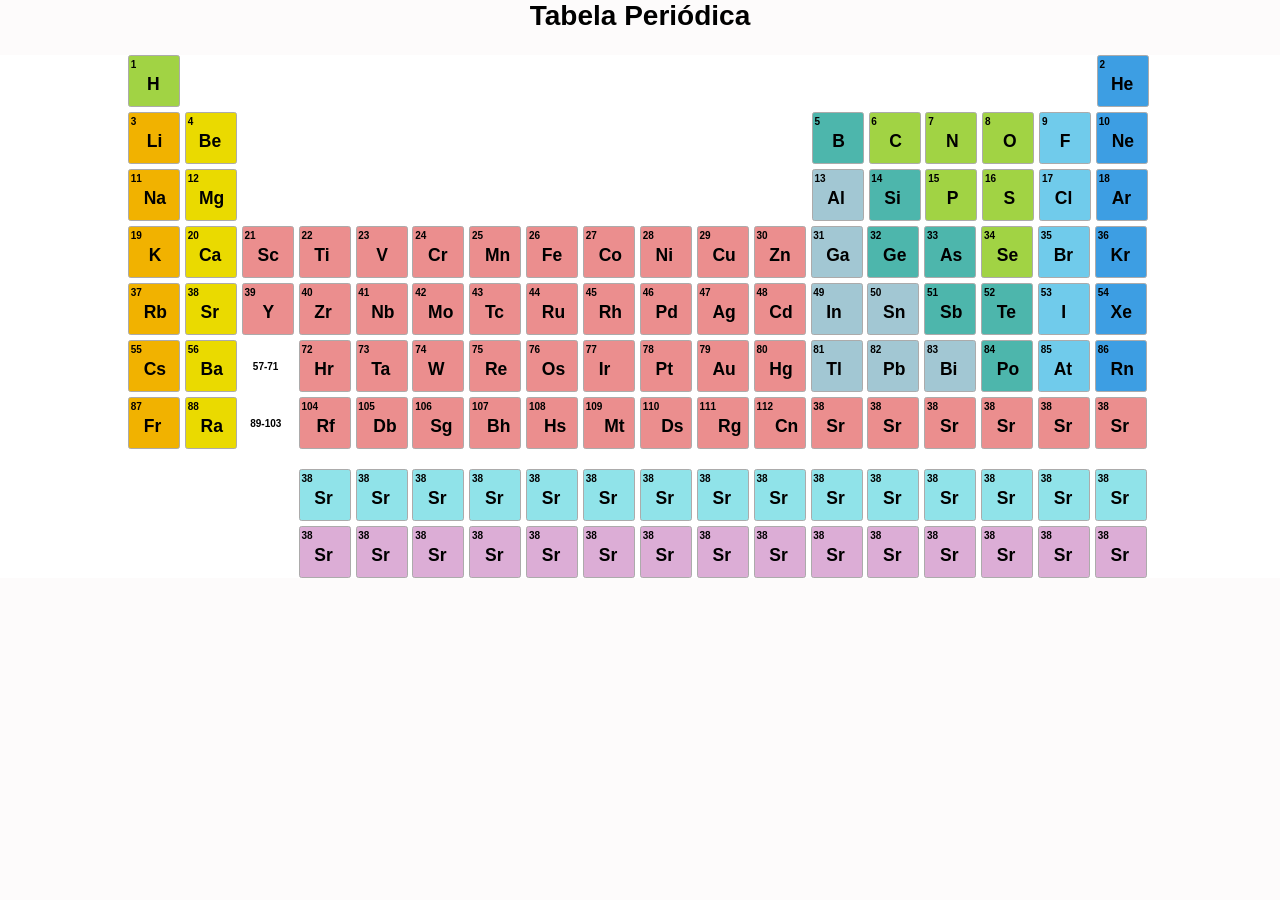
==== commit b74b6477: "13:15" ====
--- a/index.html
+++ b/index.html
@@ -17,7 +17,7 @@
     
 <section style="text-align: left;" > 
     <section  Id="Slide" style="background-color: white;" id="tabela" >
-<div style="margin-left:6%;margin-top: 1%;margin-bottom: 1%;margin-right: 6%;">
+<div class="margindiv">
         <div id="naometais">
             <div id="numero">1</div>
             <div style="left: 15%;"  id="unico">H</div>
@@ -343,40 +343,40 @@
     </div><!---Estrôncio-->
     <div id="metaisdetransicao">
         <div id="numero">104</div>
-        <div id="centoactinidios">Sr</div>
-    </div><!---Estrôncio-->
+        <div id="centoactinidios">Rf</div>
+    </div><!---Rutherfódio-->
     <div id="metaisdetransicao">
         <div id="numero">105</div>
-        <div id="centoactinidios">Sr</div>
-    </div><!---Estrôncio-->
+        <div id="centoactinidios">Db</div>
+    </div><!---Dúbnio-->
     <div id="metaisdetransicao">
         <div id="numero">106</div>
-        <div id="centoactinidios">Sr</div>
-    </div><!---Estrôncio-->
+        <div id="centoactinidios">Sg</div>
+    </div><!---Seabórgio-->
     <div id="metaisdetransicao">
         <div id="numero">107</div>
-        <div id="centoactinidios">Sr</div>
-    </div><!---Estrôncio-->
+        <div id="centoactinidios">Bh</div>
+    </div><!---Bóhrio-->
     <div id="metaisdetransicao">
         <div id="numero">108</div>
-        <div id="centoactinidios">Sr</div>
-    </div><!---Estrôncio-->
+        <div id="centoactinidios">Hs</div>
+    </div><!---Hássio-->
     <div id="metaisdetransicao">
         <div id="numero">109</div>
-        <div id="Elemento">Sr</div>
-    </div><!---Estrôncio-->
-    <div id="metaisdetransicao">
-        <div id="numero">38</div>
-        <div id="Elemento">Sr</div>
-    </div><!---Estrôncio-->
-    <div id="metaisdetransicao">
-        <div id="numero">38</div>
-        <div id="Elemento">Sr</div>
-    </div><!---Estrôncio-->
-    <div id="metaisdetransicao">
-        <div id="numero">38</div>
-        <div id="Elemento">Sr</div>
-    </div><!---Estrôncio-->
+        <div id="Elemento">Mt</div>
+    </div><!---Meitnério-->
+    <div id="metaisdetransicao">
+        <div id="numero">110</div>
+        <div id="Elemento">Ds</div>
+    </div><!---Darmstádio-->
+    <div id="metaisdetransicao">
+        <div id="numero">111</div>
+        <div id="Elemento">Rg</div>
+    </div><!---RoentGênio-->
+    <div id="metaisdetransicao">
+        <div id="numero">112</div>
+        <div id="Elemento">Cn</div>
+    </div><!---Copernício-->
     <div id="metaisdetransicao">
         <div id="numero">38</div>
         <div id="Elemento">Sr</div>
--- a/styles.css
+++ b/styles.css
@@ -2,10 +2,14 @@
 html{font-weight: bold; font-family: 'OpenSans', sans-serif; }
 h1{text-align: center;font-size: 28px;}
 div{display: inline-block;font-size: 17.5px; }
-body{background-color: rgb(253, 251, 251); margin-right: 6%; margin-left: 4%;}
+body{background-color: rgb(253, 251, 251); margin: 0;}
 #tabela{position: relative;}
 #slide{min-width: 1250; /* força largura minima de 1024px*/}
 #naometais:hover{background-color: rgba(0, 0, 0, 0.308); ;}
+.margindiv{
+position: relative;
+left:10%
+}
 #naometais{
 
 border-style: solid;
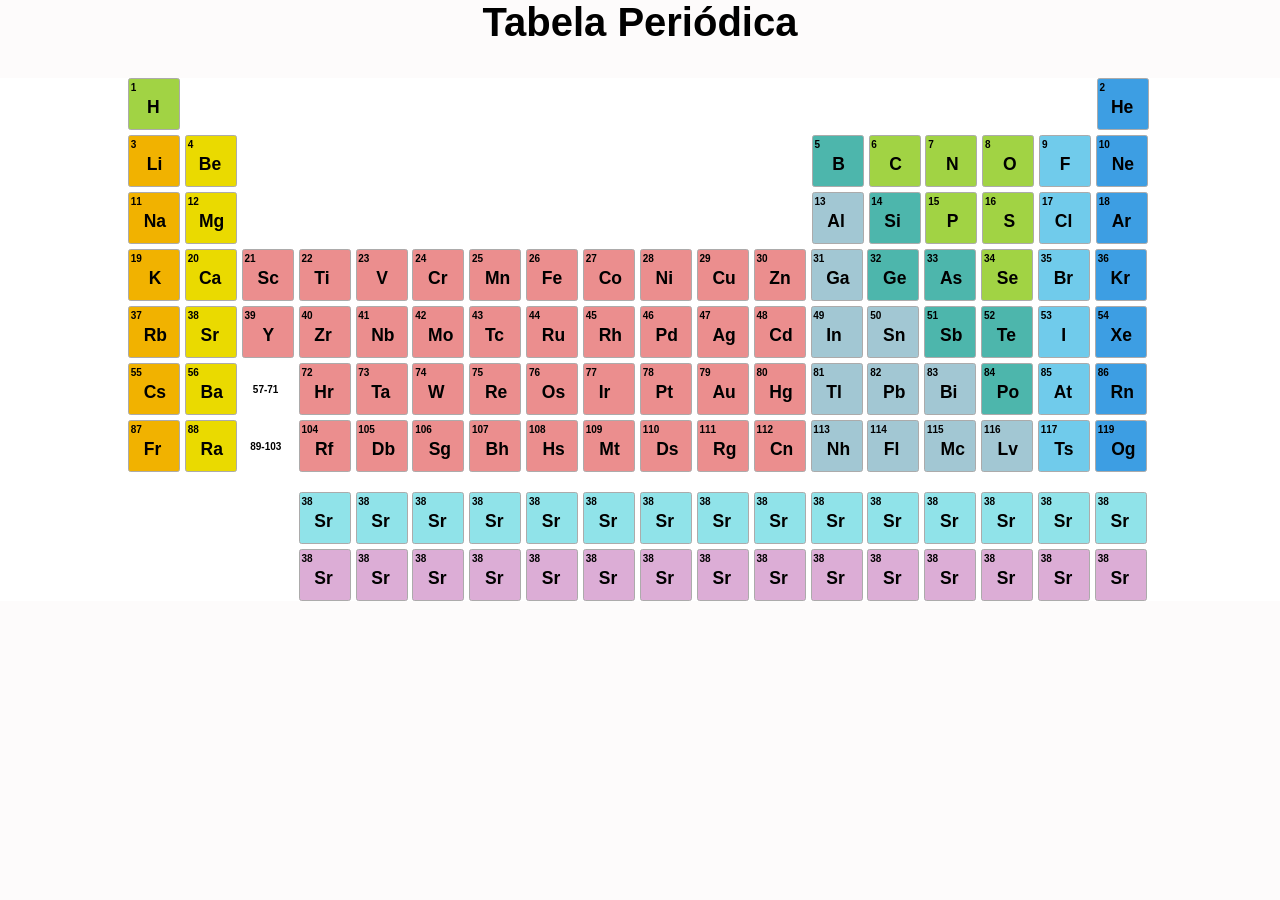
==== commit 1ab4802b: "13:34" ====
--- a/index.html
+++ b/index.html
@@ -11,7 +11,7 @@
 </head> <!---Head-->
 <body>
     <body oncontextmenu="return false" ondragstart="return false" onselectstart="return false"></body>
-    <section> 
+    <section style="text-align: center;"> 
         <H1>Tabela Periódica</H1>
     </section> <!--Título H1-->
     
@@ -343,64 +343,64 @@
     </div><!---Estrôncio-->
     <div id="metaisdetransicao">
         <div id="numero">104</div>
-        <div id="centoactinidios">Rf</div>
+        <div id="cento">Rf</div>
     </div><!---Rutherfódio-->
     <div id="metaisdetransicao">
         <div id="numero">105</div>
-        <div id="centoactinidios">Db</div>
+        <div id="cento">Db</div>
     </div><!---Dúbnio-->
     <div id="metaisdetransicao">
         <div id="numero">106</div>
-        <div id="centoactinidios">Sg</div>
+        <div id="cento">Sg</div>
     </div><!---Seabórgio-->
     <div id="metaisdetransicao">
         <div id="numero">107</div>
-        <div id="centoactinidios">Bh</div>
+        <div id="cento">Bh</div>
     </div><!---Bóhrio-->
     <div id="metaisdetransicao">
         <div id="numero">108</div>
-        <div id="centoactinidios">Hs</div>
+        <div id="cento">Hs</div>
     </div><!---Hássio-->
     <div id="metaisdetransicao">
         <div id="numero">109</div>
-        <div id="Elemento">Mt</div>
+        <div id="cento">Mt</div>
     </div><!---Meitnério-->
     <div id="metaisdetransicao">
         <div id="numero">110</div>
-        <div id="Elemento">Ds</div>
+        <div id="cento">Ds</div>
     </div><!---Darmstádio-->
     <div id="metaisdetransicao">
         <div id="numero">111</div>
-        <div id="Elemento">Rg</div>
+        <div id="cento">Rg</div>
     </div><!---RoentGênio-->
     <div id="metaisdetransicao">
         <div id="numero">112</div>
-        <div id="Elemento">Cn</div>
+        <div id="cento">Cn</div>
     </div><!---Copernício-->
-    <div id="metaisdetransicao">
-        <div id="numero">38</div>
-        <div id="Elemento">Sr</div>
-    </div><!---Estrôncio-->
-    <div id="metaisdetransicao">
-        <div id="numero">38</div>
-        <div id="Elemento">Sr</div>
-    </div><!---Estrôncio-->
-    <div id="metaisdetransicao">
-        <div id="numero">38</div>
-        <div id="Elemento">Sr</div>
-    </div><!---Estrôncio-->
-    <div id="metaisdetransicao">
-        <div id="numero">38</div>
-        <div id="Elemento">Sr</div>
-    </div><!---Estrôncio-->
-    <div id="metaisdetransicao">
-        <div id="numero">38</div>
-        <div id="Elemento">Sr</div>
-    </div><!---Estrôncio-->
-    <div id="metaisdetransicao">
-        <div id="numero">38</div>
-        <div id="Elemento">Sr</div>
-    </div><!---Estrôncio-->
+    <div id="outrosmetais">
+        <div id="numero">113</div>
+        <div id="cento">Nh</div>
+    </div><!---Nihônio-->
+    <div id="outrosmetais">
+        <div id="numero">114</div>
+        <div id="cento">Fl</div>
+    </div><!---Floróvio-->
+    <div id="outrosmetais">
+        <div id="numero">115</div>
+        <div id="cento">Mc</div>
+    </div><!---Moscóvio-->
+    <div id="outrosmetais">
+        <div id="numero">116</div>
+        <div id="cento">Lv</div>
+    </div><!---Livermório-->
+    <div id="halogenios">
+        <div id="numero">117</div>
+        <div id="cento">Ts</div>
+    </div><!---Tenessino-->
+    <div id="gasesnobres">
+        <div id="numero">119</div>
+        <div id="cento">Og</div>
+    </div><!---Oganessõnio-->
 <p style="font-size: 20px;"></p><!--espaçamento-->
 <div id="quadradobranco3">
     <div id="numero"> </div>
--- a/styles.css
+++ b/styles.css
@@ -1,6 +1,6 @@
 @import url('https://fonts.googleapis.com/css2?family=Roboto:wght@300&display=swap');
 html{font-weight: bold; font-family: 'OpenSans', sans-serif; }
-h1{text-align: center;font-size: 28px;}
+h1{font-size: 40px;}
 div{display: inline-block;font-size: 17.5px; }
 body{background-color: rgb(253, 251, 251); margin: 0;}
 #tabela{position: relative;}
@@ -206,9 +206,9 @@
     height: 50px;
     background-color: #DCADD6;
     border-radius: 5%;}
-#centoactinidios{
-    text-align: center;
-    color: black;
-    position: relative;
-    top: 36%;
-    right: 9.5%;}+#cento{
+    text-align: center;
+    color: black;
+    position: relative;
+    top: 36%;
+    right: 12.5%;}
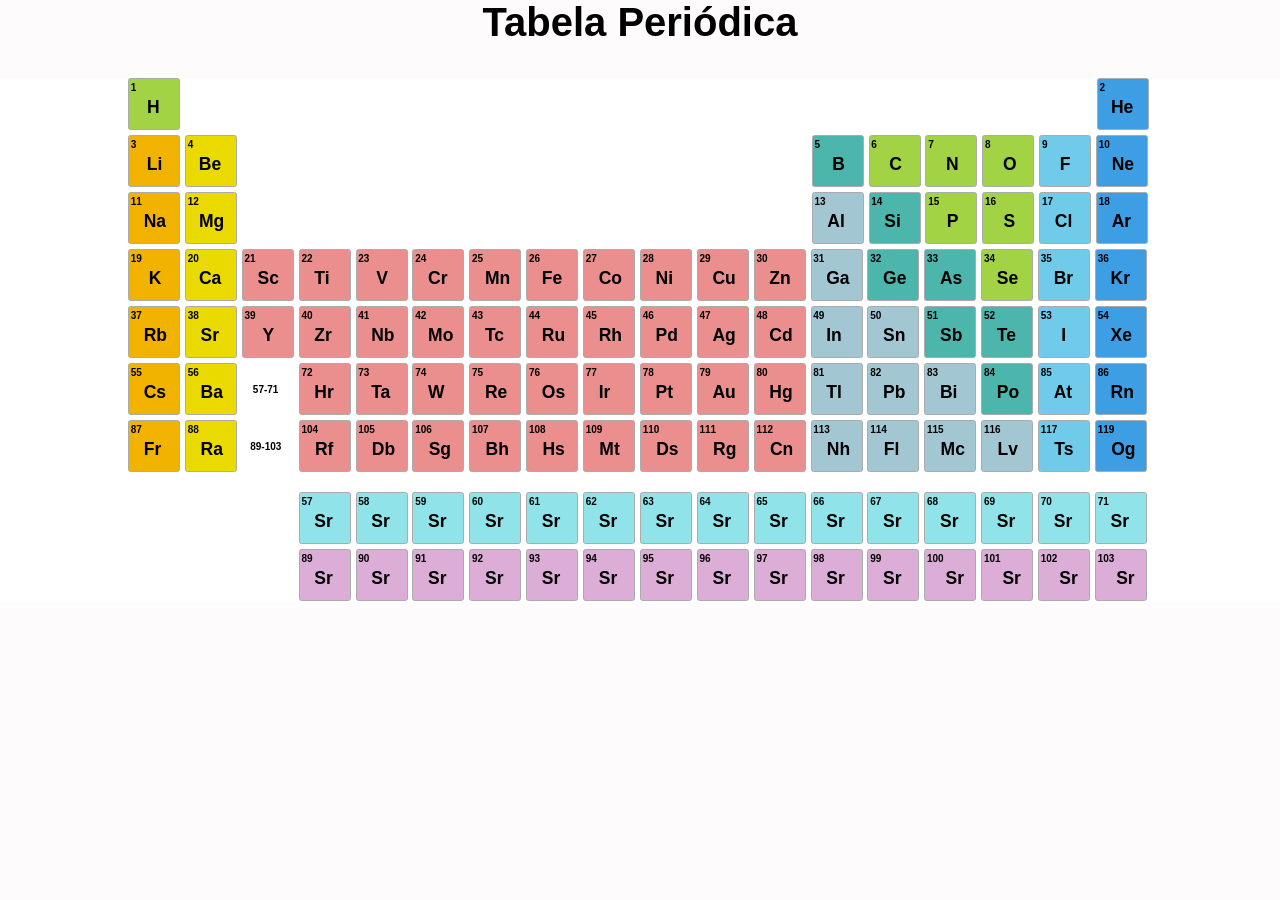
==== commit 72c3990f: "13:48" ====
--- a/index.html
+++ b/index.html
@@ -400,7 +400,7 @@
     <div id="gasesnobres">
         <div id="numero">119</div>
         <div id="cento">Og</div>
-    </div><!---Oganessõnio-->
+    </div><!---Oganessônio-->
 <p style="font-size: 20px;"></p><!--espaçamento-->
 <div id="quadradobranco3">
     <div id="numero"> </div>
@@ -415,63 +415,63 @@
     <div id="Elemento"> </div>
 </div><!---Estrôncio-->
 <div id="lantanideos">
-    <div id="numero">38</div>
-    <div id="Elemento">Sr</div>
-</div><!---Estrôncio-->
-<div id="lantanideos">
-    <div id="numero">38</div>
-    <div id="Elemento">Sr</div>
-</div><!---Estrôncio-->
-<div id="lantanideos">
-    <div id="numero">38</div>
-    <div id="Elemento">Sr</div>
-</div><!---Estrôncio-->
-<div id="lantanideos">
-    <div id="numero">38</div>
-    <div id="Elemento">Sr</div>
-</div><!---Estrôncio-->
-<div id="lantanideos">
-    <div id="numero">38</div>
-    <div id="Elemento">Sr</div>
-</div><!---Estrôncio-->
-<div id="lantanideos">
-    <div id="numero">38</div>
-    <div id="Elemento">Sr</div>
-</div><!---Estrôncio-->
-<div id="lantanideos">
-    <div id="numero">38</div>
-    <div id="Elemento">Sr</div>
-</div><!---Estrôncio-->
-<div id="lantanideos">
-    <div id="numero">38</div>
-    <div id="Elemento">Sr</div>
-</div><!---Estrôncio-->
-<div id="lantanideos">
-    <div id="numero">38</div>
-    <div id="Elemento">Sr</div>
-</div><!---Estrôncio-->
-<div id="lantanideos">
-    <div id="numero">38</div>
-    <div id="Elemento">Sr</div>
-</div><!---Estrôncio-->
-<div id="lantanideos">
-    <div id="numero">38</div>
-    <div id="Elemento">Sr</div>
-</div><!---Estrôncio-->
-<div id="lantanideos">
-    <div id="numero">38</div>
-    <div id="Elemento">Sr</div>
-</div><!---Estrôncio-->
-<div id="lantanideos">
-    <div id="numero">38</div>
-    <div id="Elemento">Sr</div>
-</div><!---Estrôncio-->
-<div id="lantanideos">
-    <div id="numero">38</div>
-    <div id="Elemento">Sr</div>
-</div><!---Estrôncio-->
-<div id="lantanideos">
-    <div id="numero">38</div>
+    <div id="numero">57</div>
+    <div id="Elemento">Sr</div>
+</div><!---Estrôncio-->
+<div id="lantanideos">
+    <div id="numero">58</div>
+    <div id="Elemento">Sr</div>
+</div><!---Estrôncio-->
+<div id="lantanideos">
+    <div id="numero">59</div>
+    <div id="Elemento">Sr</div>
+</div><!---Estrôncio-->
+<div id="lantanideos">
+    <div id="numero">60</div>
+    <div id="Elemento">Sr</div>
+</div><!---Estrôncio-->
+<div id="lantanideos">
+    <div id="numero">61</div>
+    <div id="Elemento">Sr</div>
+</div><!---Estrôncio-->
+<div id="lantanideos">
+    <div id="numero">62</div>
+    <div id="Elemento">Sr</div>
+</div><!---Estrôncio-->
+<div id="lantanideos">
+    <div id="numero">63</div>
+    <div id="Elemento">Sr</div>
+</div><!---Estrôncio-->
+<div id="lantanideos">
+    <div id="numero">64</div>
+    <div id="Elemento">Sr</div>
+</div><!---Estrôncio-->
+<div id="lantanideos">
+    <div id="numero">65</div>
+    <div id="Elemento">Sr</div>
+</div><!---Estrôncio-->
+<div id="lantanideos">
+    <div id="numero">66</div>
+    <div id="Elemento">Sr</div>
+</div><!---Estrôncio-->
+<div id="lantanideos">
+    <div id="numero">67</div>
+    <div id="Elemento">Sr</div>
+</div><!---Estrôncio-->
+<div id="lantanideos">
+    <div id="numero">68</div>
+    <div id="Elemento">Sr</div>
+</div><!---Estrôncio-->
+<div id="lantanideos">
+    <div id="numero">69</div>
+    <div id="Elemento">Sr</div>
+</div><!---Estrôncio-->
+<div id="lantanideos">
+    <div id="numero">70</div>
+    <div id="Elemento">Sr</div>
+</div><!---Estrôncio-->
+<div id="lantanideos">
+    <div id="numero">71</div>
     <div id="Elemento">Sr</div>
 </div><!---Estrôncio-->
 <p style="font-size: 5px;"></p><!--espaçamento-->
@@ -488,63 +488,63 @@
     <div id="Elemento"> </div>
 </div><!---Estrôncio-->
 <div id="actinidios">
-    <div id="numero">38</div>
-    <div id="Elemento">Sr</div>
-</div><!---Estrôncio-->
-<div id="actinidios">
-    <div id="numero">38</div>
-    <div id="Elemento">Sr</div>
-</div><!---Estrôncio-->
-<div id="actinidios">
-    <div id="numero">38</div>
-    <div id="Elemento">Sr</div>
-</div><!---Estrôncio-->
-<div id="actinidios">
-    <div id="numero">38</div>
-    <div id="Elemento">Sr</div>
-</div><!---Estrôncio-->
-<div id="actinidios">
-    <div id="numero">38</div>
-    <div id="Elemento">Sr</div>
-</div><!---Estrôncio-->
-<div id="actinidios">
-    <div id="numero">38</div>
-    <div id="Elemento">Sr</div>
-</div><!---Estrôncio-->
-<div id="actinidios">
-    <div id="numero">38</div>
-    <div id="Elemento">Sr</div>
-</div><!---Estrôncio-->
-<div id="actinidios">
-    <div id="numero">38</div>
-    <div id="Elemento">Sr</div>
-</div><!---Estrôncio-->
-<div id="actinidios">
-    <div id="numero">38</div>
-    <div id="Elemento">Sr</div>
-</div><!---Estrôncio-->
-<div id="actinidios">
-    <div id="numero">38</div>
-    <div id="Elemento">Sr</div>
-</div><!---Estrôncio-->
-<div id="actinidios">
-    <div id="numero">38</div>
-    <div id="Elemento">Sr</div>
-</div><!---Estrôncio-->
-<div id="actinidios">
-    <div id="numero">38</div>
-    <div id="Elemento">Sr</div>
-</div><!---Estrôncio-->
-<div id="actinidios">
-    <div id="numero">38</div>
-    <div id="Elemento">Sr</div>
-</div><!---Estrôncio-->
-<div id="actinidios">
-    <div id="numero">38</div>
-    <div id="Elemento">Sr</div>
-</div><!---Estrôncio-->
-<div id="actinidios">
-    <div id="numero">38</div>
+    <div id="numero">89</div>
+    <div id="Elemento">Sr</div>
+</div><!---Estrôncio-->
+<div id="actinidios">
+    <div id="numero">90</div>
+    <div id="Elemento">Sr</div>
+</div><!---Estrôncio-->
+<div id="actinidios">
+    <div id="numero">91</div>
+    <div id="Elemento">Sr</div>
+</div><!---Estrôncio-->
+<div id="actinidios">
+    <div id="numero">92</div>
+    <div id="Elemento">Sr</div>
+</div><!---Estrôncio-->
+<div id="actinidios">
+    <div id="numero">93</div>
+    <div id="Elemento">Sr</div>
+</div><!---Estrôncio-->
+<div id="actinidios">
+    <div id="numero">94</div>
+    <div id="Elemento">Sr</div>
+</div><!---Estrôncio-->
+<div id="actinidios">
+    <div id="numero">95</div>
+    <div id="Elemento">Sr</div>
+</div><!---Estrôncio-->
+<div id="actinidios">
+    <div id="numero">96</div>
+    <div id="Elemento">Sr</div>
+</div><!---Estrôncio-->
+<div id="actinidios">
+    <div id="numero">97</div>
+    <div id="Elemento">Sr</div>
+</div><!---Estrôncio-->
+<div id="actinidios">
+    <div id="numero">98</div>
+    <div id="Elemento">Sr</div>
+</div><!---Estrôncio-->
+<div id="actinidios">
+    <div id="numero">99</div>
+    <div id="Elemento">Sr</div>
+</div><!---Estrôncio-->
+<div id="actinidios">
+    <div id="numero">100</div>
+    <div id="Elemento">Sr</div>
+</div><!---Estrôncio-->
+<div id="actinidios">
+    <div id="numero">101</div>
+    <div id="Elemento">Sr</div>
+</div><!---Estrôncio-->
+<div id="actinidios">
+    <div id="numero">102</div>
+    <div id="Elemento">Sr</div>
+</div><!---Estrôncio-->
+<div id="actinidios">
+    <div id="numero">103</div>
     <div id="Elemento">Sr</div>
 </div><!---Estrôncio-->
               
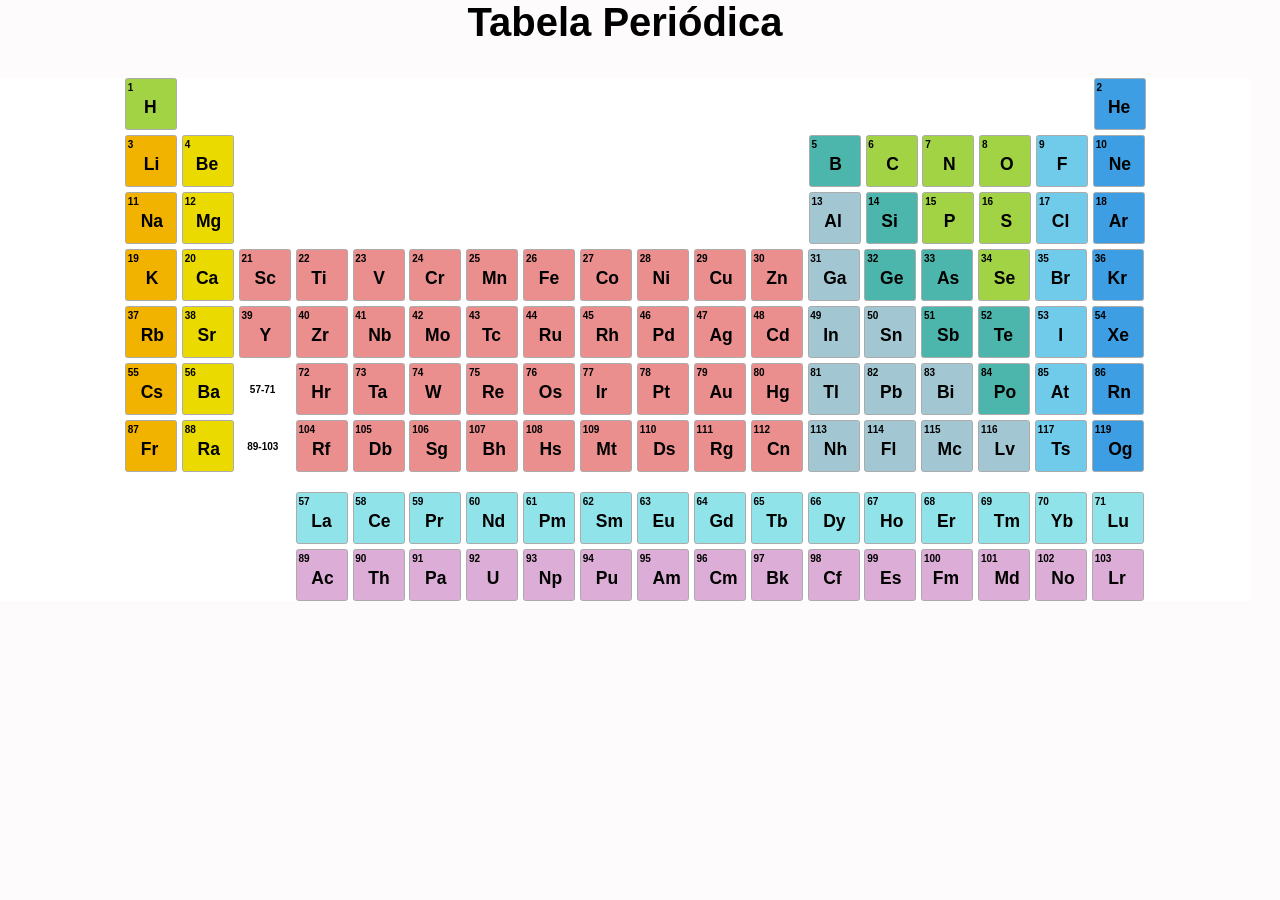
==== commit 8a01fc14: "20:29" ====
--- a/index.html
+++ b/index.html
@@ -416,64 +416,64 @@
 </div><!---Estrôncio-->
 <div id="lantanideos">
     <div id="numero">57</div>
-    <div id="Elemento">Sr</div>
-</div><!---Estrôncio-->
+    <div id="Elemento">La</div>
+</div><!---Lantânio-->
 <div id="lantanideos">
     <div id="numero">58</div>
-    <div id="Elemento">Sr</div>
-</div><!---Estrôncio-->
+    <div id="Elemento">Ce</div>
+</div><!---Cério-->
 <div id="lantanideos">
     <div id="numero">59</div>
-    <div id="Elemento">Sr</div>
-</div><!---Estrôncio-->
+    <div id="Elemento">Pr</div>
+</div><!---Praseodímio-->
 <div id="lantanideos">
     <div id="numero">60</div>
-    <div id="Elemento">Sr</div>
-</div><!---Estrôncio-->
+    <div id="Elemento">Nd</div>
+</div><!---Neodímio-->
 <div id="lantanideos">
     <div id="numero">61</div>
-    <div id="Elemento">Sr</div>
-</div><!---Estrôncio-->
+    <div id="Elemento">Pm</div>
+</div><!---Promécio-->
 <div id="lantanideos">
     <div id="numero">62</div>
-    <div id="Elemento">Sr</div>
-</div><!---Estrôncio-->
+    <div id="Elemento">Sm</div>
+</div><!---Samário-->
 <div id="lantanideos">
     <div id="numero">63</div>
-    <div id="Elemento">Sr</div>
-</div><!---Estrôncio-->
+    <div id="Elemento">Eu</div>
+</div><!---Európio-->
 <div id="lantanideos">
     <div id="numero">64</div>
-    <div id="Elemento">Sr</div>
-</div><!---Estrôncio-->
+    <div id="Elemento">Gd</div>
+</div><!---Gadolínio-->
 <div id="lantanideos">
     <div id="numero">65</div>
-    <div id="Elemento">Sr</div>
-</div><!---Estrôncio-->
+    <div id="Elemento">Tb</div>
+</div><!---Térbio-->
 <div id="lantanideos">
     <div id="numero">66</div>
-    <div id="Elemento">Sr</div>
-</div><!---Estrôncio-->
+    <div id="Elemento">Dy</div>
+</div><!---Disprósio-->
 <div id="lantanideos">
     <div id="numero">67</div>
-    <div id="Elemento">Sr</div>
-</div><!---Estrôncio-->
+    <div id="Elemento">Ho</div>
+</div><!---Hólmio-->
 <div id="lantanideos">
     <div id="numero">68</div>
-    <div id="Elemento">Sr</div>
-</div><!---Estrôncio-->
+    <div id="Elemento">Er</div>
+</div><!---Hérbio-->
 <div id="lantanideos">
     <div id="numero">69</div>
-    <div id="Elemento">Sr</div>
-</div><!---Estrôncio-->
+    <div id="Elemento">Tm</div>
+</div><!---Túlio-->
 <div id="lantanideos">
     <div id="numero">70</div>
-    <div id="Elemento">Sr</div>
-</div><!---Estrôncio-->
+    <div id="Elemento">Yb</div>
+</div><!---Itérbio-->
 <div id="lantanideos">
     <div id="numero">71</div>
-    <div id="Elemento">Sr</div>
-</div><!---Estrôncio-->
+    <div id="Elemento">Lu</div>
+</div><!---Lutécio-->
 <p style="font-size: 5px;"></p><!--espaçamento-->
 <div id="quadradobranco3">
     <div id="numero"> </div>
@@ -489,64 +489,64 @@
 </div><!---Estrôncio-->
 <div id="actinidios">
     <div id="numero">89</div>
-    <div id="Elemento">Sr</div>
-</div><!---Estrôncio-->
+    <div id="Elemento">Ac</div>
+</div><!---Actínio-->
 <div id="actinidios">
     <div id="numero">90</div>
-    <div id="Elemento">Sr</div>
-</div><!---Estrôncio-->
+    <div id="Elemento">Th</div>
+</div><!---Tório-->
 <div id="actinidios">
     <div id="numero">91</div>
-    <div id="Elemento">Sr</div>
-</div><!---Estrôncio-->
+    <div id="Elemento">Pa</div>
+</div><!---Protactínio-->
 <div id="actinidios">
     <div id="numero">92</div>
-    <div id="Elemento">Sr</div>
-</div><!---Estrôncio-->
+    <div style="left:7%;" id="unico">U</div>
+</div><!---Urânio-->
 <div id="actinidios">
     <div id="numero">93</div>
-    <div id="Elemento">Sr</div>
-</div><!---Estrôncio-->
+    <div id="Elemento">Np</div>
+</div><!---Netúnio-->
 <div id="actinidios">
     <div id="numero">94</div>
-    <div id="Elemento">Sr</div>
-</div><!---Estrôncio-->
+    <div id="Elemento">Pu</div>
+</div><!---Plutônio-->
 <div id="actinidios">
     <div id="numero">95</div>
-    <div id="Elemento">Sr</div>
-</div><!---Estrôncio-->
+    <div id="Elemento">Am</div>
+</div><!---Amerício-->
 <div id="actinidios">
     <div id="numero">96</div>
-    <div id="Elemento">Sr</div>
-</div><!---Estrôncio-->
+    <div id="Elemento">Cm</div>
+</div><!---Cúrio-->
 <div id="actinidios">
     <div id="numero">97</div>
-    <div id="Elemento">Sr</div>
-</div><!---Estrôncio-->
+    <div id="Elemento">Bk</div>
+</div><!---Berquélio-->
 <div id="actinidios">
     <div id="numero">98</div>
-    <div id="Elemento">Sr</div>
-</div><!---Estrôncio-->
+    <div id="Elemento">Cf</div>
+</div><!---Califórnio-->
 <div id="actinidios">
     <div id="numero">99</div>
-    <div id="Elemento">Sr</div>
-</div><!---Estrôncio-->
-<div id="actinidios">
-    <div id="numero">100</div>
-    <div id="Elemento">Sr</div>
-</div><!---Estrôncio-->
+    <div id="Elemento">Es</div>
+</div><!---Einsténio-->
+<div id="actinidios" style="display: inline-table;">
+    <div  id="numero">100</div>
+    <div id="cento">Fm</div>
+</div><!---Férmio-->
 <div id="actinidios">
     <div id="numero">101</div>
-    <div id="Elemento">Sr</div>
-</div><!---Estrôncio-->
+    <div id="cento">Md</div>
+</div><!---Mendelévio-->
 <div id="actinidios">
     <div id="numero">102</div>
-    <div id="Elemento">Sr</div>
-</div><!---Estrôncio-->
+    <div id="cento">No</div>
+</div><!---Nobélio-->
 <div id="actinidios">
     <div id="numero">103</div>
-    <div id="Elemento">Sr</div>
-</div><!---Estrôncio-->
+    <div id="cento">Lr</div>
+</div><!---Laurêncio-->
               
     
 </div>
--- a/styles.css
+++ b/styles.css
@@ -2,7 +2,7 @@
 html{font-weight: bold; font-family: 'OpenSans', sans-serif; }
 h1{font-size: 40px;}
 div{display: inline-block;font-size: 17.5px; }
-body{background-color: rgb(253, 251, 251); margin: 0;}
+body{background-color: rgb(253, 251, 251); margin: 0; max-width: max-content;}
 #tabela{position: relative;}
 #slide{min-width: 1250; /* força largura minima de 1024px*/}
 #naometais:hover{background-color: rgba(0, 0, 0, 0.308); ;}
